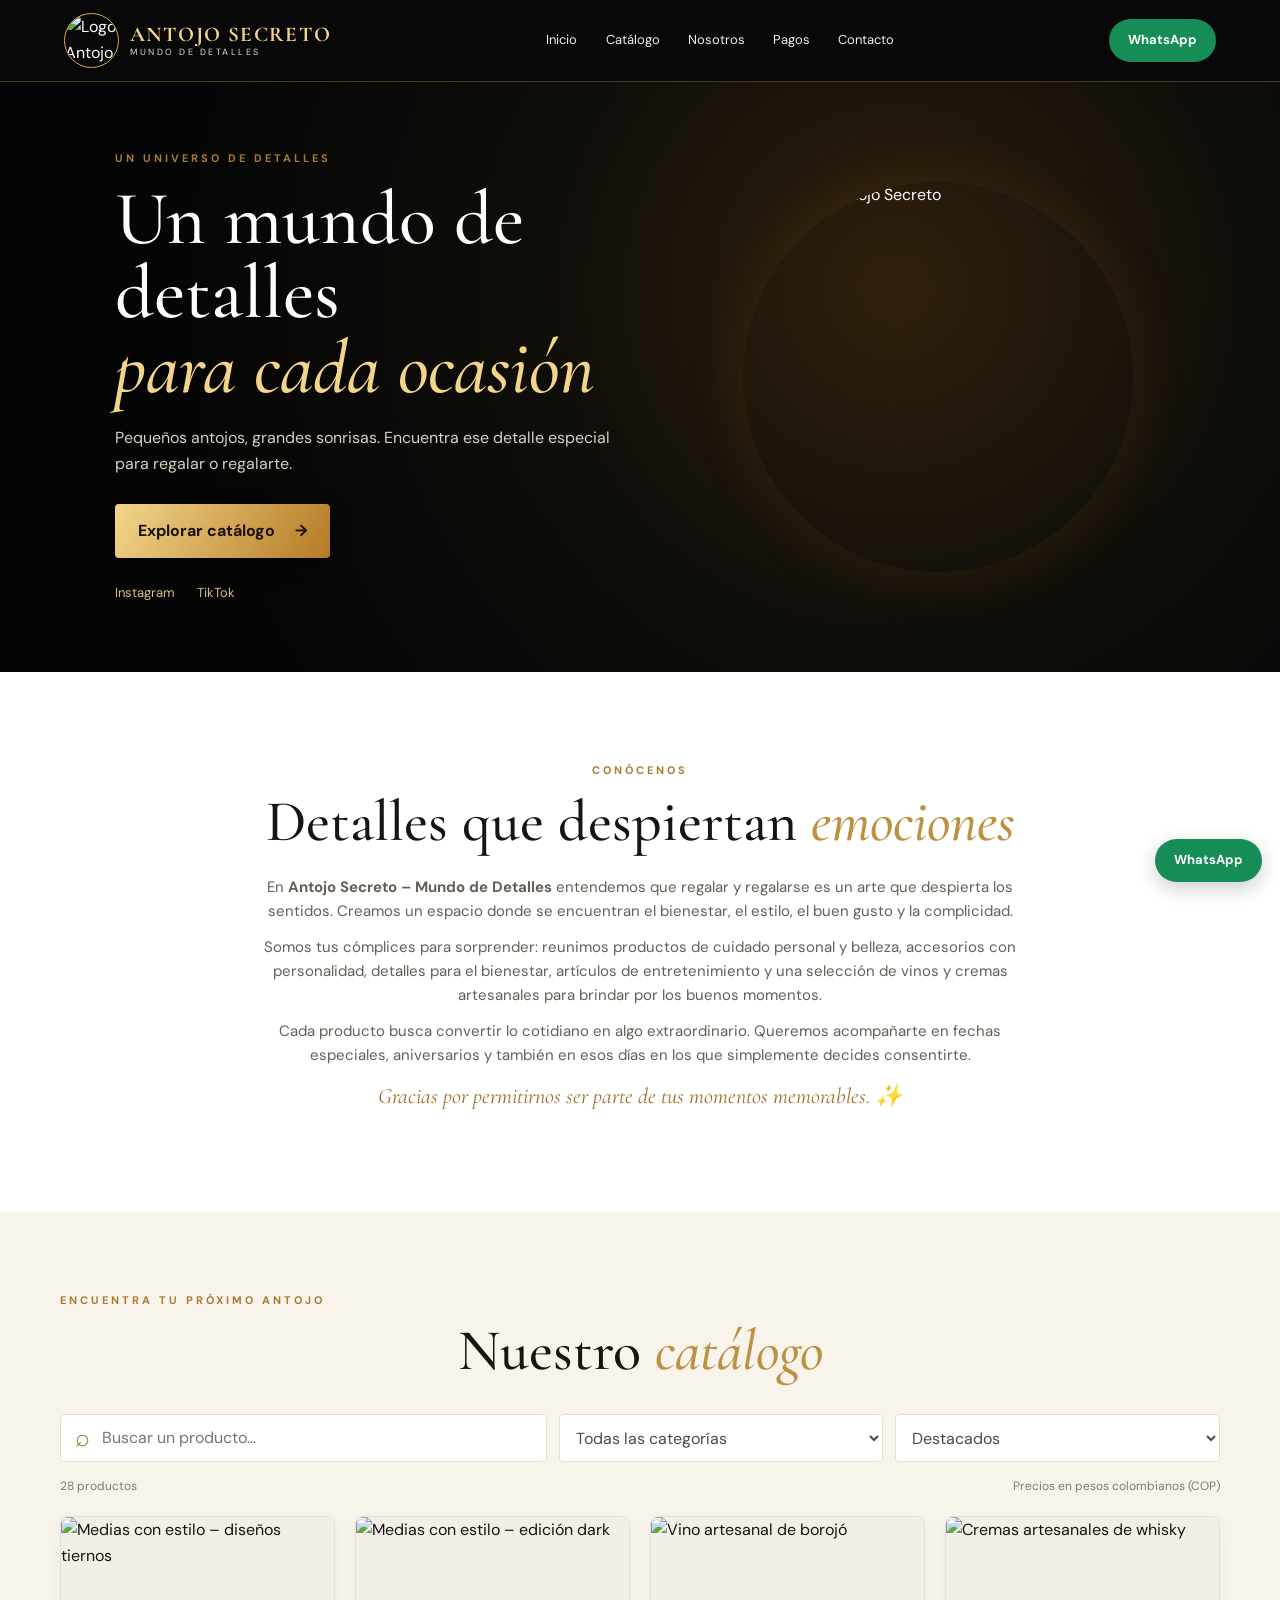
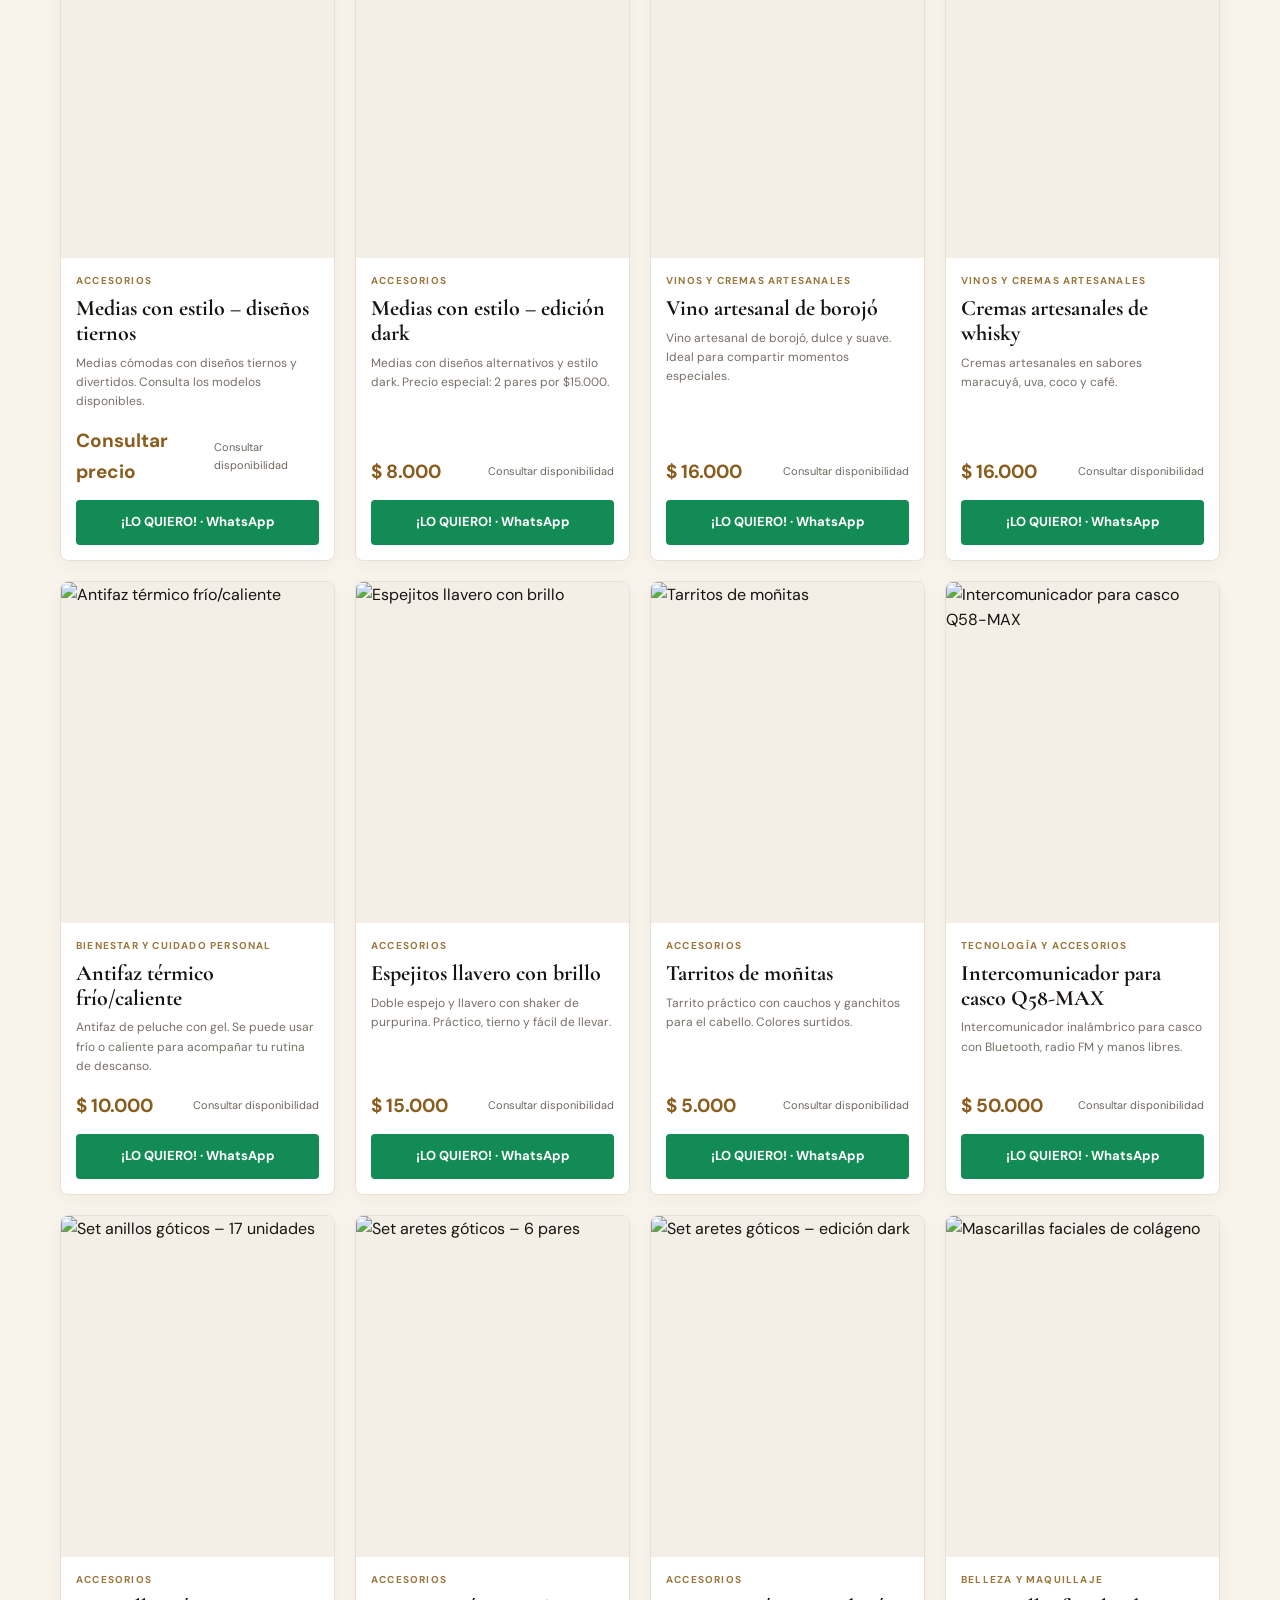
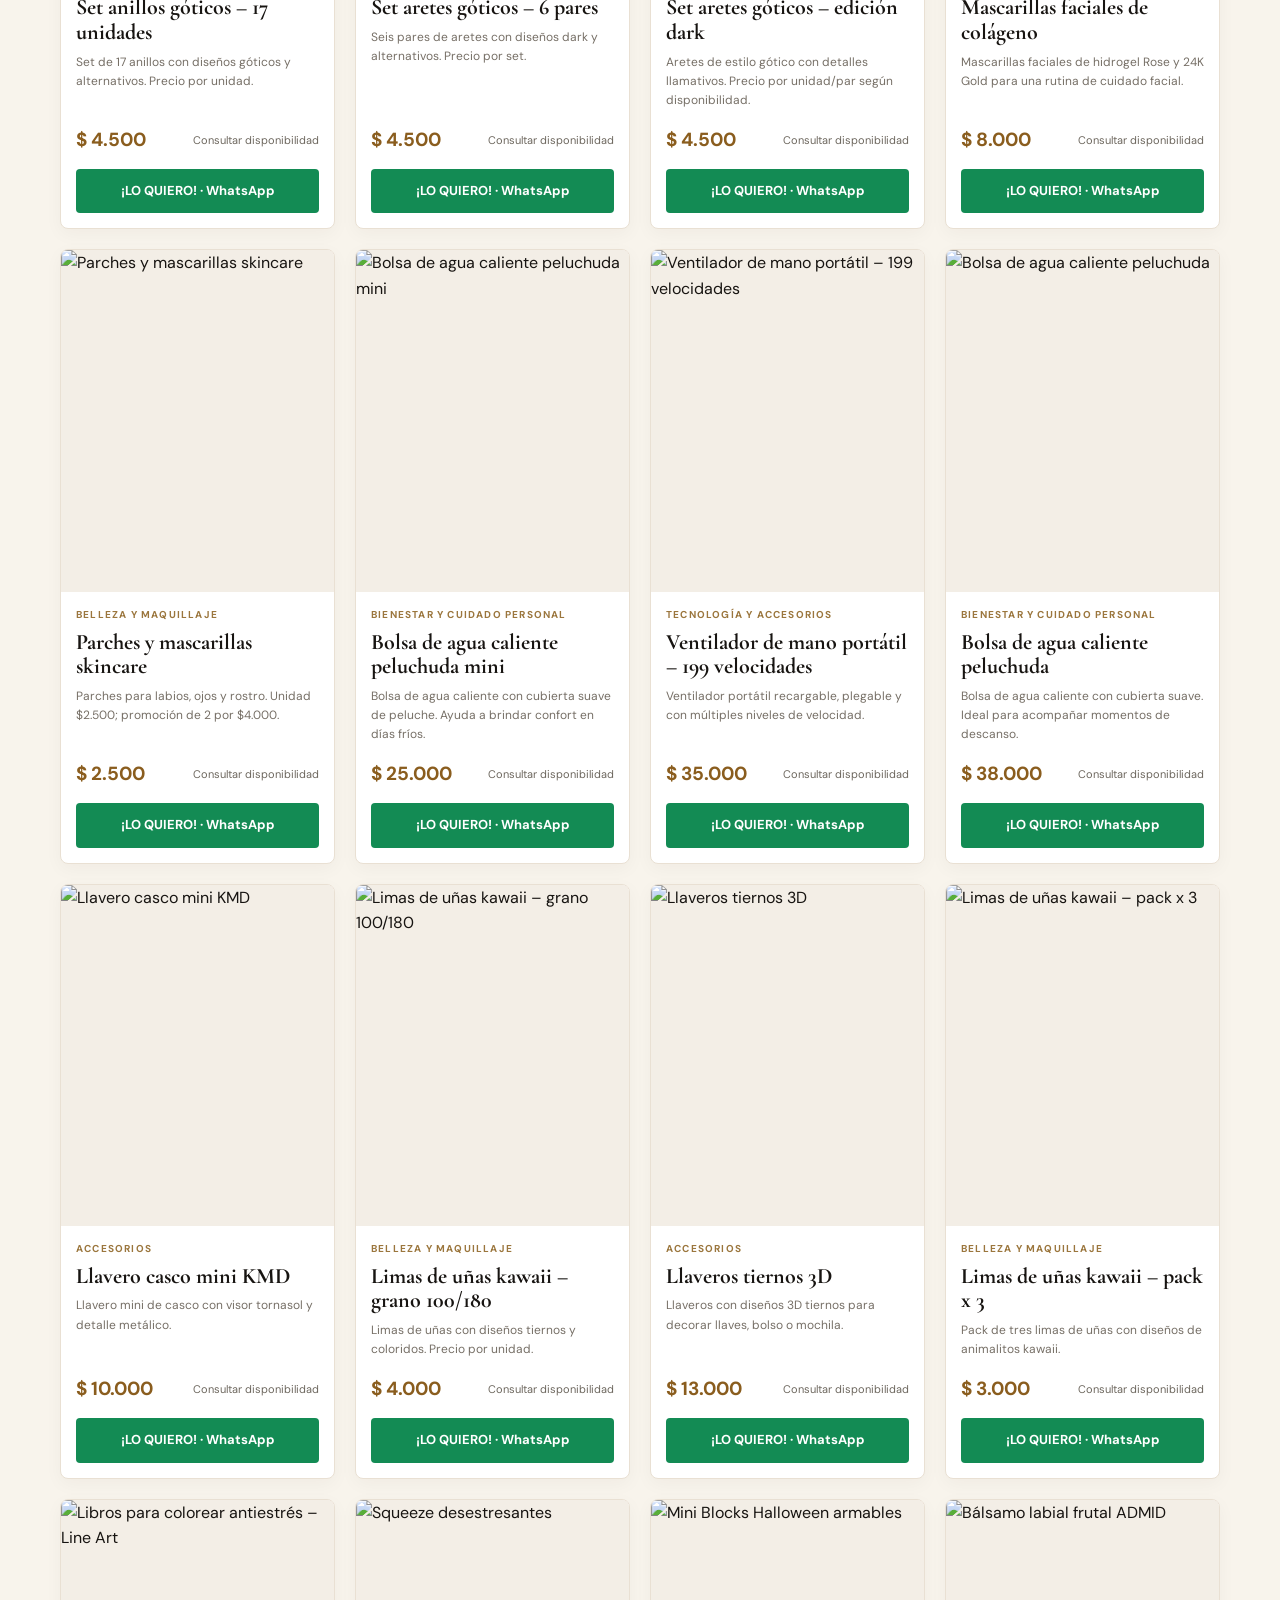
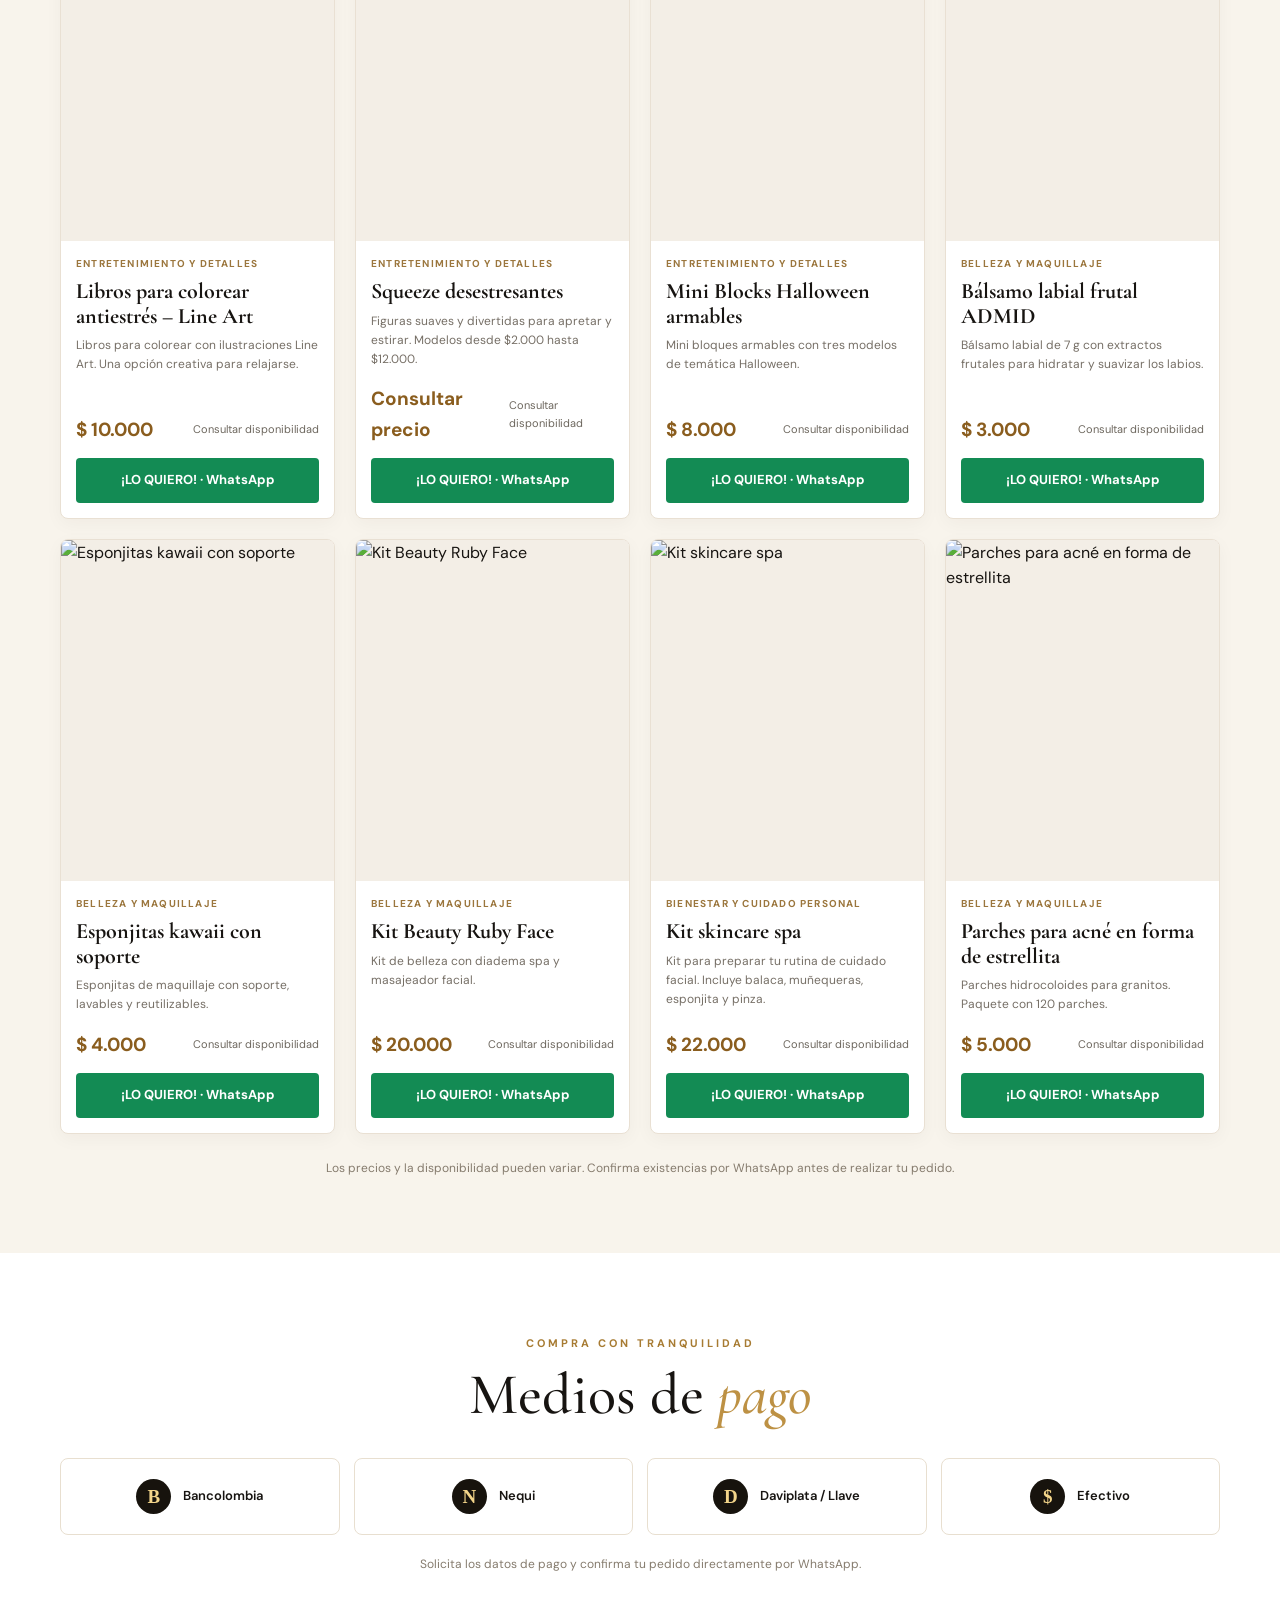
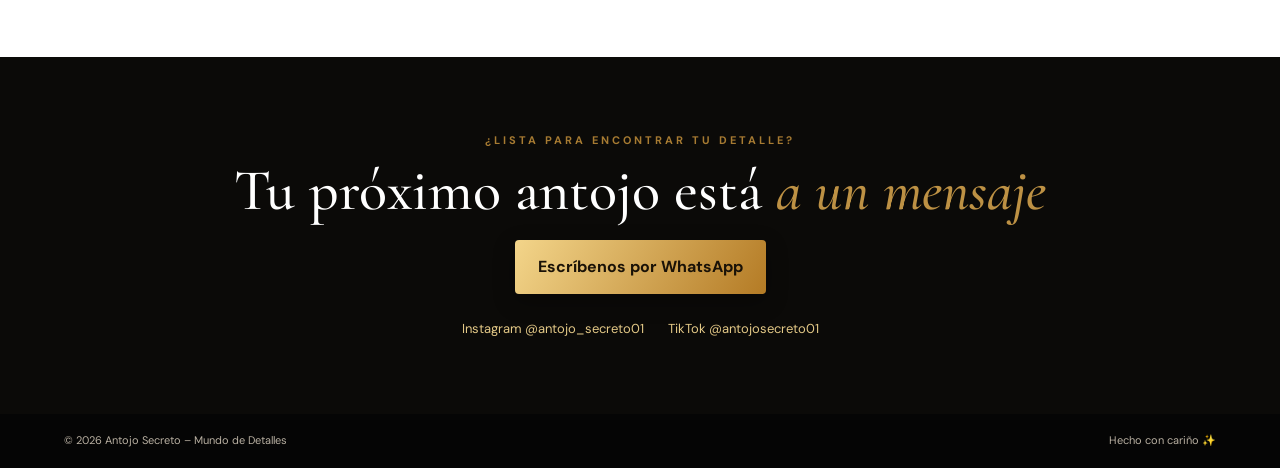
==== index.html @ f1c6ca47 "Add files via upload" ====
<!doctype html>
<html lang="es">
<head>
  <meta charset="utf-8">
  <meta name="viewport" content="width=device-width, initial-scale=1">
  <meta name="theme-color" content="#090909">
  <meta name="description" content="Antojo Secreto – Mundo de Detalles para cada ocasión. Regalos, belleza, accesorios y bienestar.">
  <title>Antojo Secreto | Mundo de Detalles</title>
  <link rel="icon" href="assets/logo-antojo-secreto.jpg">
  <link rel="stylesheet" href="styles.css">
</head>
<body>
<header class="site-header">
  <a class="brand" href="#inicio" aria-label="Antojo Secreto, inicio">
    <img src="assets/logo-antojo-secreto.jpg" alt="Logo Antojo Secreto">
    <span><strong>ANTOJO SECRETO</strong><small>MUNDO DE DETALLES</small></span>
  </a>
  <button class="menu-toggle" id="menuToggle" aria-label="Abrir menú" aria-expanded="false">☰</button>
  <nav id="mainNav">
    <a href="#inicio">Inicio</a><a href="#catalogo">Catálogo</a><a href="#nosotros">Nosotros</a><a href="#pagos">Pagos</a><a href="#contacto">Contacto</a>
  </nav>
  <a class="header-whatsapp" href="https://wa.me/573052942120" target="_blank" rel="noopener">WhatsApp</a>
</header>

<main>
<section class="hero" id="inicio">
  <div class="hero-content">
    <p class="eyebrow">UN UNIVERSO DE DETALLES</p>
    <h1>Un mundo de detalles <em>para cada ocasión</em></h1>
    <p>Pequeños antojos, grandes sonrisas. Encuentra ese detalle especial para regalar o regalarte.</p>
    <a class="gold-button" href="#catalogo">Explorar catálogo <span>→</span></a>
    <div class="hero-social">
      <a href="https://www.instagram.com/antojo_secreto01/" target="_blank" rel="noopener">Instagram</a>
      <a href="https://www.tiktok.com/@antojosecreto01" target="_blank" rel="noopener">TikTok</a>
    </div>
  </div>
  <div class="hero-logo"><img src="assets/logo-antojo-secreto.jpg" alt="Emblema Antojo Secreto"></div>
</section>

<section class="intro section-wrap" id="nosotros">
  <p class="eyebrow">CONÓCENOS</p>
  <h2>Detalles que despiertan <em>emociones</em></h2>
  <p>En <strong>Antojo Secreto – Mundo de Detalles</strong> entendemos que regalar y regalarse es un arte que despierta los sentidos. Creamos un espacio donde se encuentran el bienestar, el estilo, el buen gusto y la complicidad.</p>
  <p>Somos tus cómplices para sorprender: reunimos productos de cuidado personal y belleza, accesorios con personalidad, detalles para el bienestar, artículos de entretenimiento y una selección de vinos y cremas artesanales para brindar por los buenos momentos.</p>
  <p>Cada producto busca convertir lo cotidiano en algo extraordinario. Queremos acompañarte en fechas especiales, aniversarios y también en esos días en los que simplemente decides consentirte.</p>
  <p class="signature">Gracias por permitirnos ser parte de tus momentos memorables. ✨</p>
</section>

<section class="catalog-section" id="catalogo">
  <div class="section-wrap">
    <p class="eyebrow">ENCUENTRA TU PRÓXIMO ANTOJO</p>
    <h2>Nuestro <em>catálogo</em></h2>
    <div class="catalog-tools">
      <label class="search-box"><span>⌕</span><input id="searchInput" type="search" placeholder="Buscar un producto..." aria-label="Buscar productos"></label>
      <select id="categoryFilter" aria-label="Filtrar por categoría"><option value="">Todas las categorías</option></select>
      <select id="sortFilter" aria-label="Ordenar productos"><option value="featured">Destacados</option><option value="price-asc">Menor precio</option><option value="price-desc">Mayor precio</option><option value="name">Nombre A-Z</option></select>
    </div>
    <div class="result-line"><span id="resultCount">Cargando catálogo…</span><span>Precios en pesos colombianos (COP)</span></div>
    <div class="product-grid" id="productGrid" aria-live="polite"></div>
    <p class="empty-state" id="emptyState" hidden>No encontramos productos con esa búsqueda. Prueba con otra palabra.</p>
    <p class="catalog-note">Los precios y la disponibilidad pueden variar. Confirma existencias por WhatsApp antes de realizar tu pedido.</p>
  </div>
</section>

<section class="payments section-wrap" id="pagos">
  <p class="eyebrow">COMPRA CON TRANQUILIDAD</p>
  <h2>Medios de <em>pago</em></h2>
  <div class="payment-grid">
    <div class="payment-card"><b>B</b><span>Bancolombia</span></div>
    <div class="payment-card"><b>N</b><span>Nequi</span></div>
    <div class="payment-card"><b>D</b><span>Daviplata / Llave</span></div>
    <div class="payment-card"><b>$</b><span>Efectivo</span></div>
  </div>
  <p class="payment-note">Solicita los datos de pago y confirma tu pedido directamente por WhatsApp.</p>
</section>

<section class="contact-band" id="contacto">
  <p class="eyebrow">¿LISTA PARA ENCONTRAR TU DETALLE?</p>
  <h2>Tu próximo antojo está <em>a un mensaje</em></h2>
  <a class="gold-button" href="https://wa.me/573052942120?text=Hola%20Antojo%20Secreto%2C%20quiero%20informaci%C3%B3n" target="_blank" rel="noopener">Escríbenos por WhatsApp</a>
  <div class="social-links">
    <a href="https://www.instagram.com/antojo_secreto01/" target="_blank" rel="noopener">Instagram @antojo_secreto01</a>
    <a href="https://www.tiktok.com/@antojosecreto01" target="_blank" rel="noopener">TikTok @antojosecreto01</a>
  </div>
</section>
</main>
<footer><span>© <span id="year"></span> Antojo Secreto – Mundo de Detalles</span><span>Hecho con cariño ✨</span></footer>
<a class="floating-wa" href="https://wa.me/573052942120" target="_blank" rel="noopener" aria-label="Contactar por WhatsApp">WhatsApp</a>
<script src="app.js"></script>
</body>
</html>
---- styles.css ----
@import url('https://fonts.googleapis.com/css2?family=Cormorant+Garamond:wght@400;500;600;700&family=DM+Sans:wght@400;500;600;700&display=swap');
:root{--black:#090909;--ink:#171411;--gold:#d6a94e;--gold-light:#f3d58a;--cream:#f8f4ec;--muted:#746d63;--line:#e8dfd0;--pink:#f4dce4}
*{box-sizing:border-box}html{scroll-behavior:smooth;scroll-padding-top:85px}body{margin:0;background:#fff;color:var(--ink);font-family:"DM Sans",Arial,sans-serif;line-height:1.6}a{color:inherit;text-decoration:none}.site-header{height:82px;background:#080808;color:#fff;display:flex;align-items:center;justify-content:space-between;padding:10px clamp(16px,5vw,72px);gap:24px;position:sticky;top:0;z-index:20;border-bottom:1px solid #4c391c}.brand{display:flex;align-items:center;gap:11px;min-width:0}.brand img{width:55px;height:55px;border-radius:50%;object-fit:cover;border:1px solid var(--gold)}.brand span{display:grid;line-height:1.15}.brand strong{font-family:"Cormorant Garamond",serif;color:var(--gold-light);font-size:21px;letter-spacing:1.4px}.brand small{font-size:9px;letter-spacing:2.5px;color:#ddd}.site-header nav{display:flex;gap:clamp(12px,2.2vw,30px);align-items:center}.site-header nav a{font-size:13px;color:#eee}.site-header nav a:hover,.social-links a:hover{color:var(--gold-light)}.header-whatsapp,.floating-wa{background:#168c56;color:#fff;padding:11px 19px;border-radius:30px;font-size:13px;font-weight:700}.menu-toggle{display:none;background:none;border:1px solid #92713b;color:#fff;border-radius:8px;padding:8px 11px;font-size:20px}.hero{min-height:590px;background:radial-gradient(circle at 70% 35%,#30200d 0,#100e0a 36%,#050505 75%);color:#fff;display:grid;grid-template-columns:1.1fr .9fr;align-items:center;padding:65px clamp(22px,9vw,140px);gap:40px;overflow:hidden}.hero-content{max-width:650px}.eyebrow{font-size:11px;font-weight:700;letter-spacing:3px;color:#a77b32;margin:0 0 14px}.hero h1,.section-wrap h2,.contact-band h2{font-family:"Cormorant Garamond",Georgia,serif;font-weight:500;line-height:.98;margin:0 0 20px;font-size:clamp(42px,6vw,76px)}em{font-style:italic;color:#bd9144}.hero h1 em{display:block;color:var(--gold-light)}.hero-content>p:not(.eyebrow){max-width:500px;color:#d6d0c5;font-size:16px;margin-bottom:28px}.gold-button{display:inline-flex;gap:20px;align-items:center;justify-content:center;background:linear-gradient(120deg,#f3d58a,#b47b25);color:#1a1207;padding:14px 23px;border-radius:4px;font-weight:700;box-shadow:0 7px 22px #0005}.gold-button:hover{filter:brightness(1.08);transform:translateY(-1px)}.hero-social{display:flex;gap:22px;margin-top:25px;color:#d7bd83;font-size:13px}.hero-logo{display:flex;justify-content:center}.hero-logo img{width:min(100%,390px);aspect-ratio:1;object-fit:contain;border-radius:50%;box-shadow:0 0 60px #b77d2b24}.section-wrap{width:min(1160px,92%);margin:auto}.intro{text-align:center;padding:90px 0 85px;max-width:850px}.section-wrap h2{font-size:clamp(38px,5vw,58px);margin-bottom:25px}.intro p:not(.eyebrow){color:#655e55;font-size:15px;margin:12px auto;max-width:790px}.signature{font-family:"Cormorant Garamond",serif;font-size:22px!important;color:#9c702c!important;font-style:italic}.catalog-section{background:var(--cream);padding:80px 0 75px}.catalog-section h2,.payments h2{text-align:center}.catalog-tools{display:grid;grid-template-columns:1.5fr 1fr 1fr;gap:12px;margin:34px 0 15px}.search-box{height:48px;background:#fff;border:1px solid var(--line);display:flex;align-items:center;padding:0 14px;gap:10px;border-radius:4px}.search-box span{font-size:25px;color:#9b763d}.search-box input{border:0;outline:0;width:100%;font:inherit;background:transparent}.catalog-tools select{height:48px;border:1px solid var(--line);background:#fff;padding:0 12px;border-radius:4px;color:#514a41;font:inherit;min-width:0}.result-line{display:flex;justify-content:space-between;color:#84796b;font-size:12px;margin:14px 0 20px}.product-grid{display:grid;grid-template-columns:repeat(4,minmax(0,1fr));gap:20px}.product-card{background:#fff;border:1px solid #e9e0d3;border-radius:8px;overflow:hidden;display:flex;flex-direction:column;min-width:0;box-shadow:0 5px 18px #34220a0a;transition:transform .2s,box-shadow .2s}.product-card:hover{transform:translateY(-4px);box-shadow:0 12px 25px #34220a16}.product-image-wrap{background:#f3eee6;aspect-ratio:4/5;display:flex;align-items:center;justify-content:center;overflow:hidden}.product-image{display:block;width:100%;height:100%;object-fit:contain;object-position:center;background:#f3eee6}.product-info{padding:15px;display:flex;flex-direction:column;flex:1}.product-category{font-size:10px;letter-spacing:1.2px;text-transform:uppercase;color:#9b763d;font-weight:700}.product-info h3{font-family:"Cormorant Garamond",Georgia,serif;font-size:22px;line-height:1.12;margin:7px 0 8px}.product-info p{font-size:12px;color:#766f66;margin:0 0 12px;flex:1}.product-meta{display:flex;justify-content:space-between;align-items:center;gap:8px;margin:3px 0 13px}.product-price{font-size:19px;font-weight:700;color:#8a5d1e}.product-stock{font-size:11px;color:#6d675e}.want-button{background:#138b54;color:#fff;text-align:center;padding:12px 10px;border-radius:4px;font-size:13px;font-weight:700}.want-button:hover{background:#0c7042}.catalog-note,.payment-note{font-size:12px;color:#857b6d;text-align:center;margin:25px 0 0}.empty-state{text-align:center;padding:45px;color:#766f66}.payments{padding:82px 0;text-align:center}.payment-grid{display:grid;grid-template-columns:repeat(4,1fr);gap:14px;margin-top:35px}.payment-card{border:1px solid var(--line);border-radius:8px;padding:20px 10px;display:flex;align-items:center;justify-content:center;gap:12px;background:#fff}.payment-card b{width:35px;height:35px;border-radius:50%;background:#17130d;color:var(--gold-light);display:grid;place-items:center;font-family:Georgia,serif;font-size:19px}.payment-card span{font-size:13px;font-weight:600}.contact-band{text-align:center;background:#0b0a08;color:#fff;padding:75px 20px}.contact-band h2{font-size:clamp(36px,5vw,58px)}.social-links{display:flex;justify-content:center;gap:24px;flex-wrap:wrap;color:#e4c987;font-size:13px;margin-top:25px}footer{background:#050505;color:#b9b0a2;display:flex;justify-content:space-between;padding:18px clamp(16px,5vw,72px);font-size:11px}.floating-wa{position:fixed;right:18px;bottom:18px;z-index:15;box-shadow:0 6px 20px #0003}.payment-note{margin-top:20px}
@media(max-width:950px){.site-header{gap:12px}.site-header nav{gap:12px}.site-header nav a{font-size:12px}.product-grid{grid-template-columns:repeat(3,minmax(0,1fr))}.hero{padding-left:6vw;padding-right:6vw}.hero-logo img{width:min(100%,320px)}}
@media(max-width:700px){.site-header{height:70px;padding:8px 15px}.brand img{width:47px;height:47px}.brand strong{font-size:18px}.brand small{font-size:8px}.menu-toggle{display:block;margin-left:auto}.header-whatsapp{display:none}.site-header nav{display:none;position:absolute;top:70px;left:0;right:0;background:#090909;padding:15px 20px 20px;flex-direction:column;align-items:flex-start;border-bottom:1px solid #70572d}.site-header nav.open{display:flex}.site-header nav a{font-size:14px;padding:5px 0}.hero{grid-template-columns:1fr;text-align:center;padding:55px 22px 48px;gap:28px;min-height:0}.hero-content{margin:auto}.hero-content>p:not(.eyebrow){margin-left:auto;margin-right:auto}.hero h1{font-size:49px}.hero-logo img{width:min(70vw,260px)}.hero-social{justify-content:center}.intro{padding:65px 0}.catalog-section{padding:60px 0}.catalog-tools{grid-template-columns:1fr 1fr}.search-box{grid-column:1/-1}.product-grid{grid-template-columns:repeat(2,minmax(0,1fr));gap:11px}.product-info{padding:10px}.product-info h3{font-size:19px}.product-info p{font-size:11px}.product-price{font-size:16px}.product-stock{font-size:10px}.want-button{font-size:12px;padding:11px 5px}.payment-grid{grid-template-columns:repeat(2,1fr)}.payment-card{padding:14px 7px;gap:8px}.payment-card span{font-size:12px}.result-line{gap:10px}.result-line span:last-child{text-align:right}footer{gap:8px;flex-direction:column;text-align:center}.floating-wa{right:12px;bottom:12px;padding:10px 15px}}
@media(max-width:360px){.product-grid{grid-template-columns:1fr}.product-image-wrap{aspect-ratio:5/4}.catalog-tools{grid-template-columns:1fr}.search-box{grid-column:auto}}
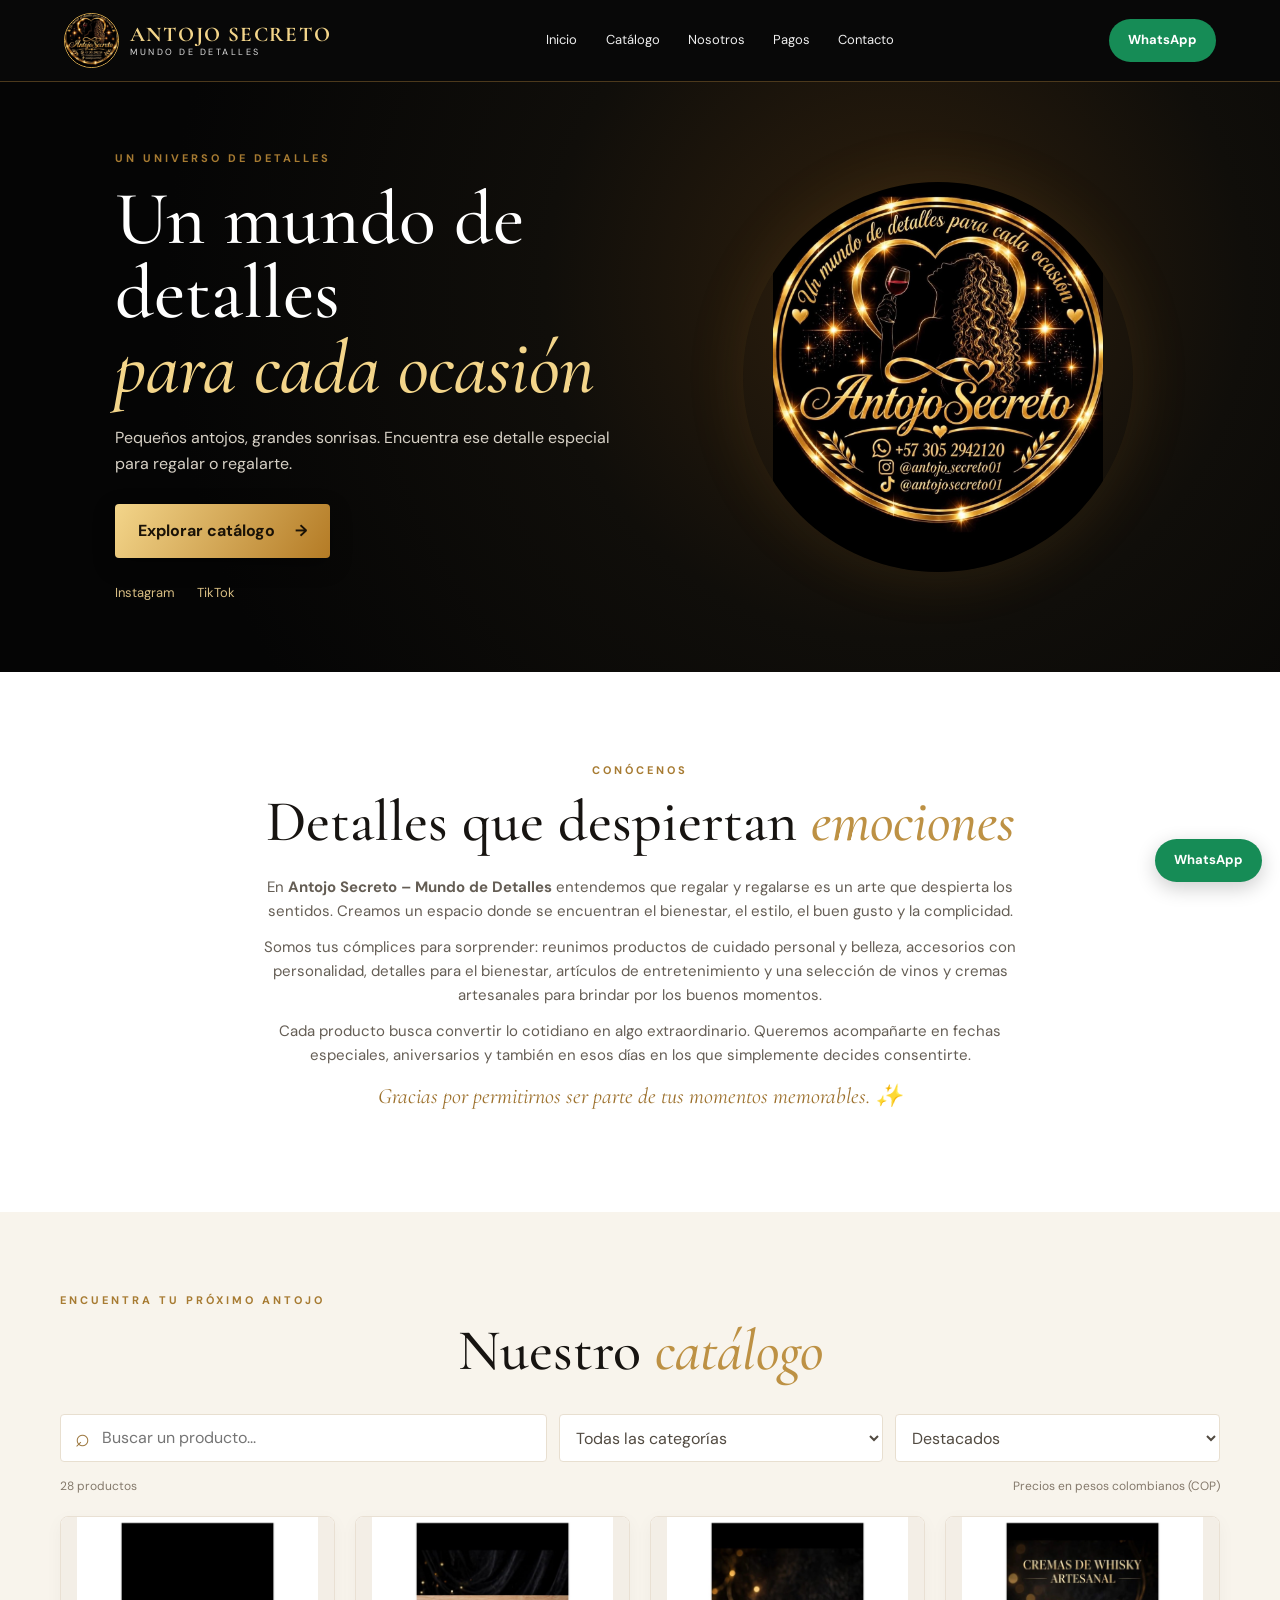
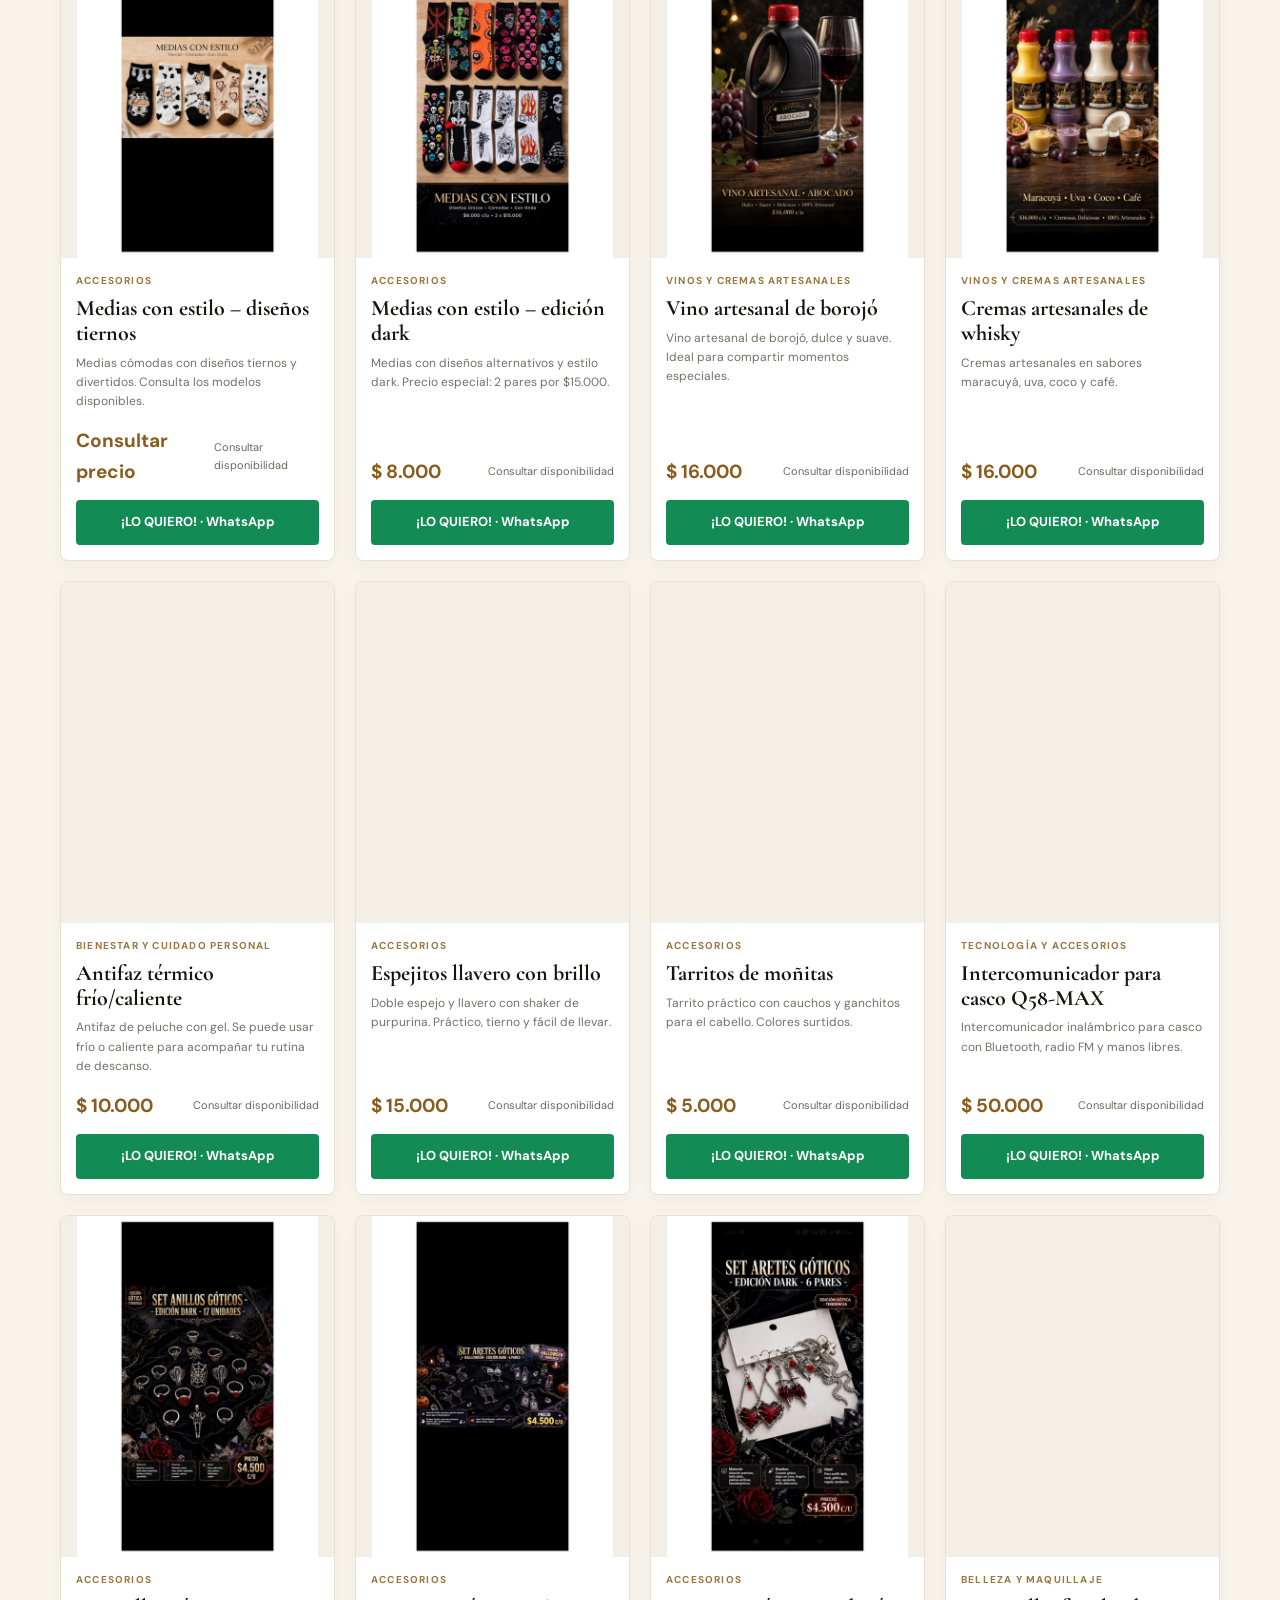
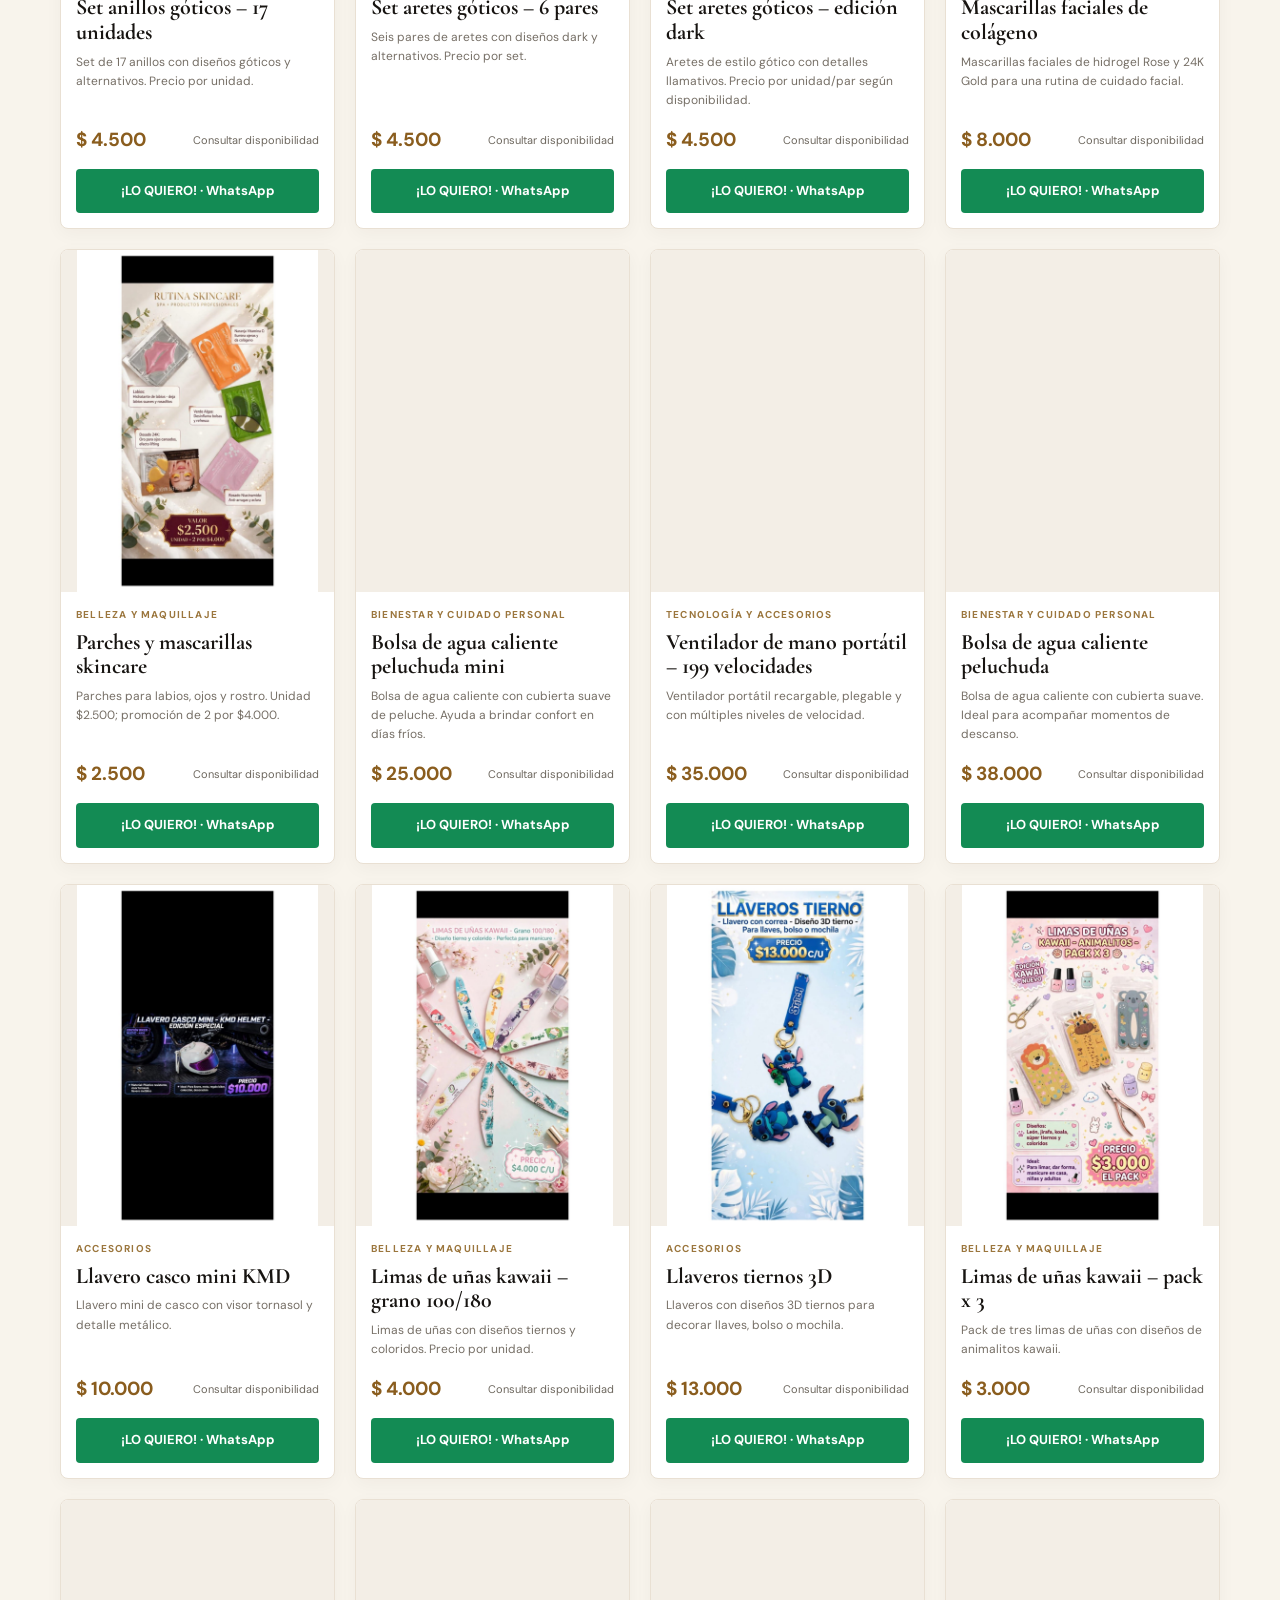
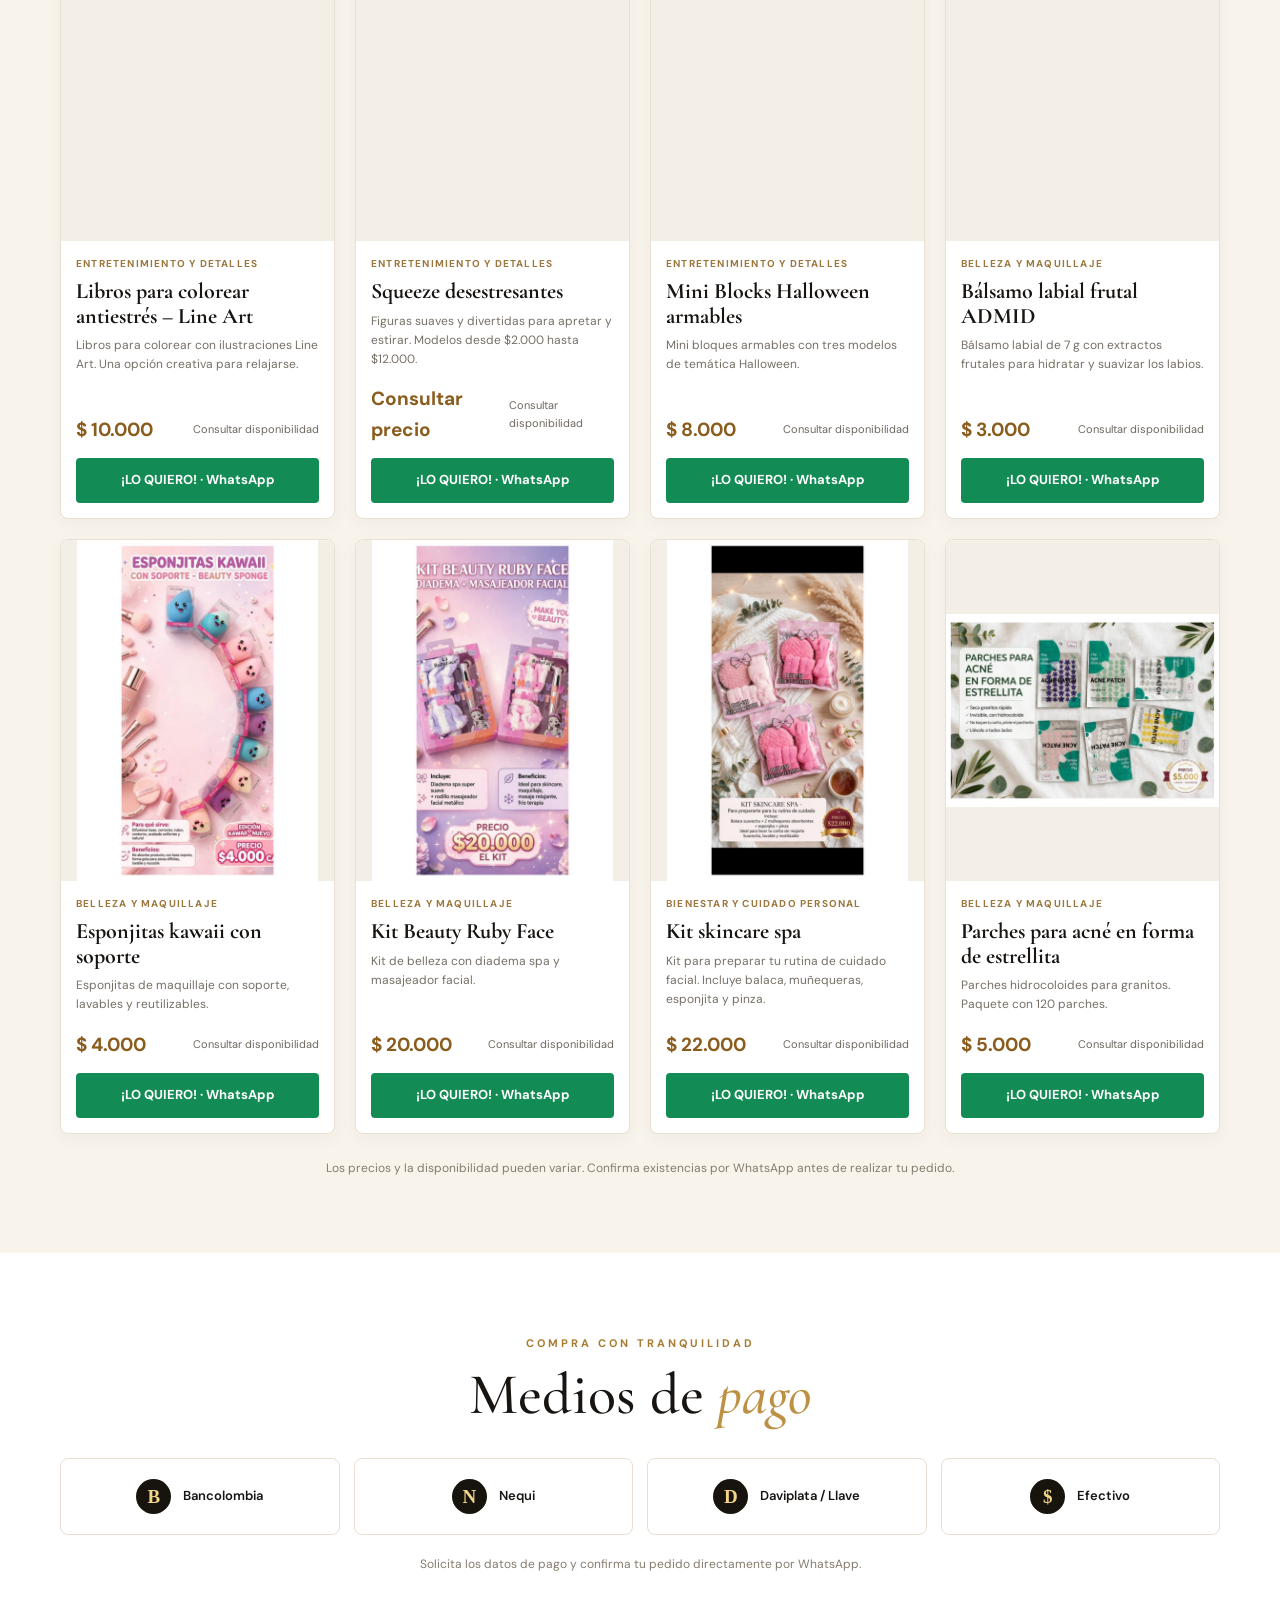
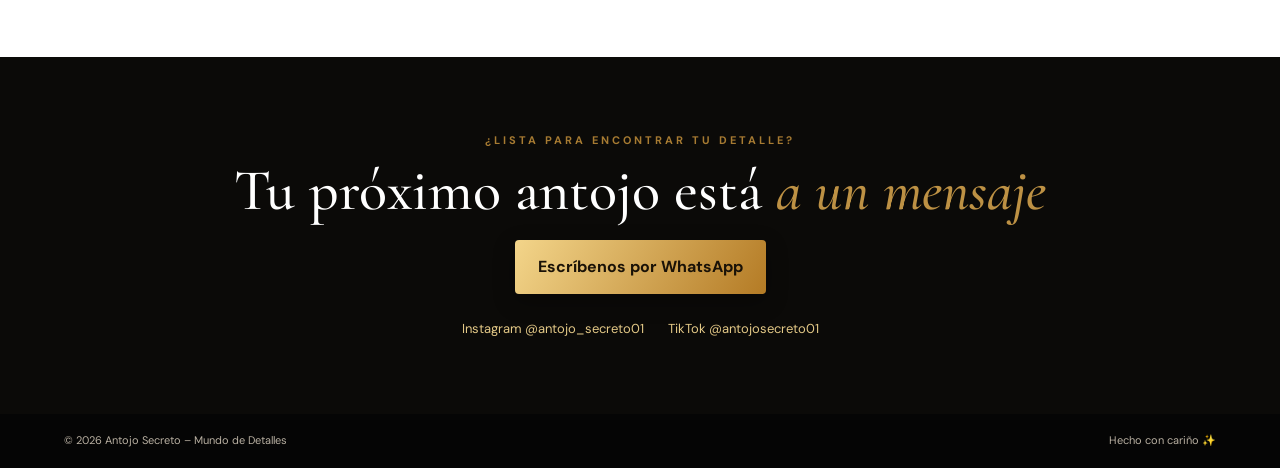
==== commit 4ec1fb77: "Update logo paths in index.html" ====
--- a/index.html
+++ b/index.html
@@ -6,13 +6,13 @@
   <meta name="theme-color" content="#090909">
   <meta name="description" content="Antojo Secreto – Mundo de Detalles para cada ocasión. Regalos, belleza, accesorios y bienestar.">
   <title>Antojo Secreto | Mundo de Detalles</title>
-  <link rel="icon" href="assets/logo-antojo-secreto.jpg">
+  <link rel="icon" href="logo-antojo-secreto.jpg">
   <link rel="stylesheet" href="styles.css">
 </head>
 <body>
 <header class="site-header">
   <a class="brand" href="#inicio" aria-label="Antojo Secreto, inicio">
-    <img src="assets/logo-antojo-secreto.jpg" alt="Logo Antojo Secreto">
+    <img src="logo-antojo-secreto.jpg" alt="Logo Antojo Secreto">
     <span><strong>ANTOJO SECRETO</strong><small>MUNDO DE DETALLES</small></span>
   </a>
   <button class="menu-toggle" id="menuToggle" aria-label="Abrir menú" aria-expanded="false">☰</button>
@@ -34,7 +34,7 @@
       <a href="https://www.tiktok.com/@antojosecreto01" target="_blank" rel="noopener">TikTok</a>
     </div>
   </div>
-  <div class="hero-logo"><img src="assets/logo-antojo-secreto.jpg" alt="Emblema Antojo Secreto"></div>
+  <div class="hero-logo"><img src="logo-antojo-secreto.jpg" alt="Emblema Antojo Secreto"></div>
 </section>
 
 <section class="intro section-wrap" id="nosotros">
@@ -88,4 +88,4 @@
 <a class="floating-wa" href="https://wa.me/573052942120" target="_blank" rel="noopener" aria-label="Contactar por WhatsApp">WhatsApp</a>
 <script src="app.js"></script>
 </body>
-</html>+</html>
